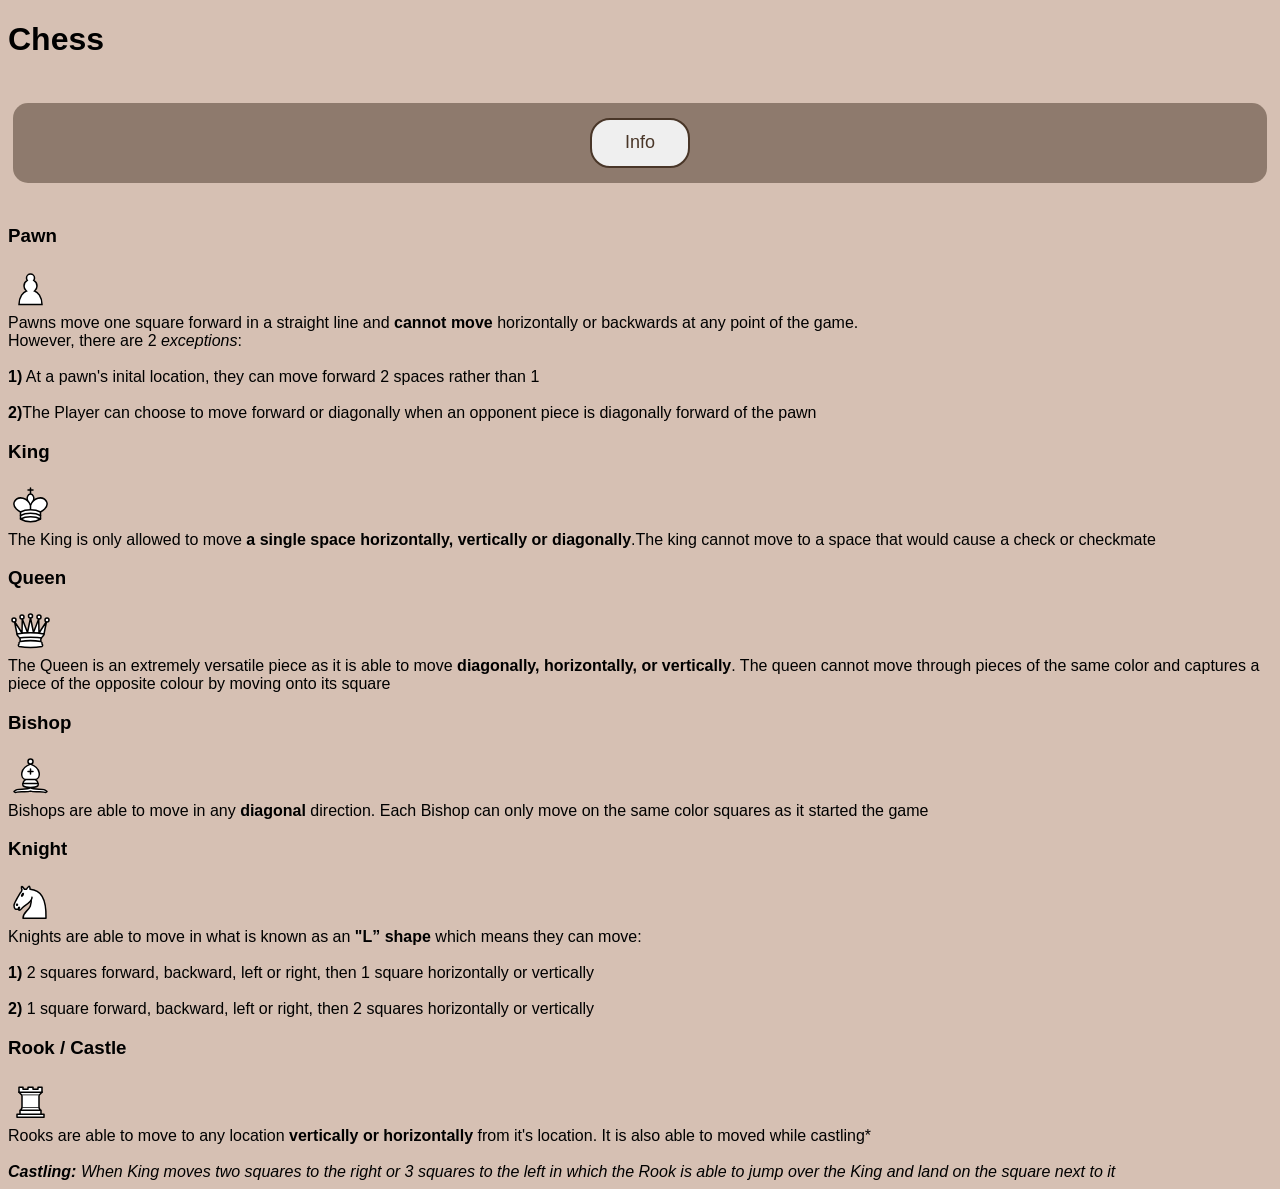
==== movement.html @ 1e64a23d "Add files via upload" ====
<!DOCTYPE html>
<html>

<head>
  <meta charset="utf-8">
  <meta name="viewport" content="width=device-width">
  <meta http-equiv="X-UA-Compatible" content="ie=edge" />

  <!--tab name-->
  <title>ML:Chess 2.0</title>
  <link rel="icon" type="image/x-icon" href="https://s3.getstickerpack.com/storage/uploads/sticker-pack/genshin-klee/sticker_5.png?2ef2940dcf8dc40f0880359c4da13c4e&d=200x200">

  <link href="style.css" rel="stylesheet" type="text/css">
  <script src="script.js"></script>
</head>

<body>

  <!--Header-->
  <div class="ChessTitle">
    <h1>Chess</h1>
  </div>

  <br>

  <!--Buttons-->
  <div class="Buttons">

    <!--Rules Dropdown-->
    <div class="InfoButtonDropdown">
      <button type="button" id="info">Info</button>
      <div class="WebpageLinks">
        <a href="index.html">Home</a>
        <a href="rules.html">Rules</a>
        <a href="movement">Movement</a>
      </div>
    </div>
  </div>

  <br>

  <!--Movement Webpage Info: Describe Pieces' Possible Movements----->
  <div class="movementrule">
    <!--Pawn-->
    <div class="piecemovement">

      <div class="titleimg">
        <h3>Pawn</h3>
        <img src="chessPieces/whitePieces/w_pawn.svg">
      </div>

      <div class="drop">
        <div class="text">Pawns move one square forward in a straight line and <b>cannot move</b> horizontally or
          backwards at any point of the game.<br>However, there are 2 <i>exceptions</i>:<br><br><b>1)</b> At a pawn's
          inital location, they can move forward 2 spaces rather than 1<br><br><b>2)</b>The Player can choose to move
          forward or diagonally when an opponent piece is diagonally forward of the pawn</div>
      </div>
    </div>

    <!--King-->
    <div class="piecemovement">

      <div class="titleimg">
        <h3>King</h3>
        <img src="chessPieces/whitePieces/w_king.svg">
      </div>

      <div class="drop">
        <div class="text">The King is only allowed to move <b>a single space horizontally, vertically or
            diagonally</b>.The king cannot move to a space that would cause a check or checkmate</div>
      </div>
    </div>

    <!--Queen-->
    <div class="piecemovement">

      <div class="titleimg">
        <h3>Queen</h3>
        <img src="chessPieces/whitePieces/w_queen.svg">
      </div>

      <div class="drop">
        <div class="text">The Queen is an extremely versatile piece as it is able to move
          <b>diagonally, horizontally, or vertically</b>. The queen cannot move through pieces of the same color and
          captures a piece of the opposite colour by moving onto its square
        </div>
      </div>
    </div>

    <!--Bishop-->
    <div class="piecemovement">

      <div class="titleimg">
        <h3>Bishop</h3>
        <img src="chessPieces/whitePieces/w_bishop.svg">
      </div>

      <div class="drop">
        <div class="text">Bishops are able to move in any <b>diagonal</b> direction. Each Bishop can only move on the
          same color squares as it started the game</div>
      </div>
    </div>

    <!--Knight-->
    <div class="piecemovement">

      <div class="titleimg">
        <h3>Knight</h3>
        <img src="chessPieces/whitePieces/w_knight.svg">
      </div>

      <div class="drop">
        <div class="text">Knights are able to move in what is known as an <b>"L” shape</b> which means they can
          move:<br><br>
          <b>1)</b> 2 squares forward, backward, left or right, then 1 square horizontally or vertically<br><br>
          <b>2)</b> 1 square forward, backward, left or right, then 2 squares horizontally or vertically
        </div>
      </div>
    </div>

    <!--Rook-->
    <div class="piecemovement">

      <div class="titleimg">
        <h3>Rook / Castle</h3>
        <img src="chessPieces/whitePieces/w_rook.svg">
      </div>

      <div class="drop">
        <div class="text">Rooks are able to move to any location <b>vertically or horizontally</b> from it's location.
          It
          is also able to moved while castling*<br><br><i><b>Castling:</b> When King moves two squares to the right or 3
            squares to the left in
            which the Rook is able to jump over the King and land on the square next to it</i></div>
      </div>
    </div>

  </div>


</body>

</html>
---- style.css ----
/* colors
light gray: #E4E0E1
tan: #D6C0B3
light brown: #AB886D
dark brown: #493628

old color:
light brown: eddabe
dark brown: d18b47
*/

/*for consistency throughout webpages and defines font heirarchy*/
* {
  font-family: 'Lucida Sans', 'Lucida Sans Regular', 'Lucida Grande', 'Lucida Sans Unicode', Geneva, Verdana, sans-serif;
}

/*body*/
body {
  background-color: #D6C0B3;
}

/*header title (ML:Chess)*/
.TitleName {
  display: flex;
  justify-content: center;
  padding: 10px;
  margin: 5px;
  border-radius: 15px;
  color: white;
  background-color: #493628;
}

/*refers to the div all buttons were placed in (the navigations)*/
.Buttons {
  display: flex;
  justify-content: center;
  align-items: center;
  padding: 10px;
  margin: 5px;
  background: rgb(73, 54, 40, 0.5);
  border-radius: 15px;
}

/*the actual button types (changes Info, Confirm, Reset)*/
button {
  font-size: 18px;
  padding: 10px 20px;
  /*top|bottom, left|right*/
  margin: 5px;
  color: #493628;
  border: 2px solid #493628;
  border-radius: 20px;
  min-width: 100px;
  /*ensures buttons are same width*/
  height: 50px;
  /*ensures buttons are same height*/
  box-sizing: border-box;
  /*for consistent sizing*/
}

/*how the buttons looks when hovered over*/
button:hover {
  color: #E4E0E1;
  border: 2px solid #E4E0E1;
  background-color: #493628;
}

.InfoButtonDropdown {
  position: relative;
  display: inline-block;
}

/*dropdown box holding the links*/
.WebpageLinks {
  display: none;
  /*links are hidden by default (will be shown when user hovers over "Info" button)*/
  position: absolute;
  background-color: #E4E0E1;
  border: 2px solid #493628;
  border-radius: 10px;
  top: 100%;
  /*positions dropdown below info button */
  left: 47%;
  /*shift dropdown box slightly to the left of the info center*/
  transform: translateX(-50%);
  /*shifts dropdown to left by half its width to center it */
}

/*the dropdown box w/ all links in it*/
.WebpageLinks a {
  color: #493628;
  text-decoration: none;
  text-align: center;
  display: block;
  padding: 5px;
  min-width: 100px;
  box-sizing: border-box;
}

/*dropdown box on hover. this is what allows it to be a dropdown*/
.InfoButtonDropdown:hover .WebpageLinks {
  display: block;
}

/*dropdown links on hover (separate links)*/
.WebpageLinks a:hover {
  background-color: #AB886D;
  border-radius: 5px;
}


/*Turn Notice*/
.directions {
  display: flex;
  justify-content: center;
  align-items: center;
  padding: 10px;
  border-radius: 15px;

  background: #AB886D;
}

/*rules page
.mainruletitle {
  margin: 5px;
  padding: 15px;
  background-color: rgba(0, 0, 0, 0.15);
  border: 3px solid black;
  border-radius: 25px;
  text-align: center;
}

.LowerButtonRules {
  justify-content: center;
  text-align: center;
  display: flex;
  padding: 5px;
  border-radius: 10px;
}

.LowerButtonRules div {
  flex: 1;
  padding: 5px;
  margin: 10px;
  border-radius: 10px;
  background-color: rgba(209, 140, 71, 0.75);
}

.ruletitle {
  border-radius: 5px;
  padding: 10px;
  background-color: #eddabe;
}

.listed {
  margin: 5px;
  flex: 1;
  padding: 3px;
  border-radius: 10px;
  background-color: rgba(209, 140, 71, 0.75);
}

.listed li {
  padding: 3px;
}

.nocenter {
  padding: 10px;
  text-align: center;
}

/*Movement
.piecemovement {
  border: 3px solid black;
  margin: 10px;
}

.titleimg {
  justify-content: center;
  text-align: center;
}

.titleimg img {
  height: 25%;
  width: auto;
}

.text {
  margin: 25px;
}


/*---Board:---*/
/*section containing the board*/
.board {
  display: flex;
  flex-direction: column;
  /*ensures each label number is a new row*/
  text-align: center;
  /*ensures text and img is centerd vertically*/
  align-items: center;
  /*centers overall board*/
  padding: 10px;
}

/*can be differenciated by label numbers*/
.row {
  display: flex;
  flex-direction: row;
  justify-content: center;
}

/*light grids*/
.color0,
.color2 {
  /*background-color: #d9b188;*/
  background-color: #e8ba8d;

}

/*light grids hover*/
.color0:hover,
.color2:hover {
  background-color: #bd8678;
}

/*dark grids*/
.color1 {
  /*background-color: #af7f4f;*/
  background-color: #a57545;

}

/*dark grids hover*/
.color1:hover {
  background-color: #a86451;
}

/* all grids */
.square {
  width: 75px;
  height: 75px;
  outline: 2px solid #493628;
  display: flex;
  flex-direction: column;
  /*puts label and img on separate lines*
  justify-content: center;
  align-items: center;*/
  text-align: center;
  position: relative;
  padding: 3px;
}

/* piece images resized to fit grid */
.square img {
  height: 65%;
  object-fit: contain;
  padding: 3px;
}

/*labels at the top of each grid*/
.label {
  align-items: top;
  font-size: 20px;
  border-right: 2px solid black;
}

footer {
  color: #E4E0E1;
  background: rgb(73, 54, 40, 0.8);
  border: 1.5px solid #493628;
  border-radius: 5px;
  padding: 10px;
  justify-content: center;
}

.selected{
  background-color:#e2de7e;
}

.possible{
  background-color:#c1be6c;
}
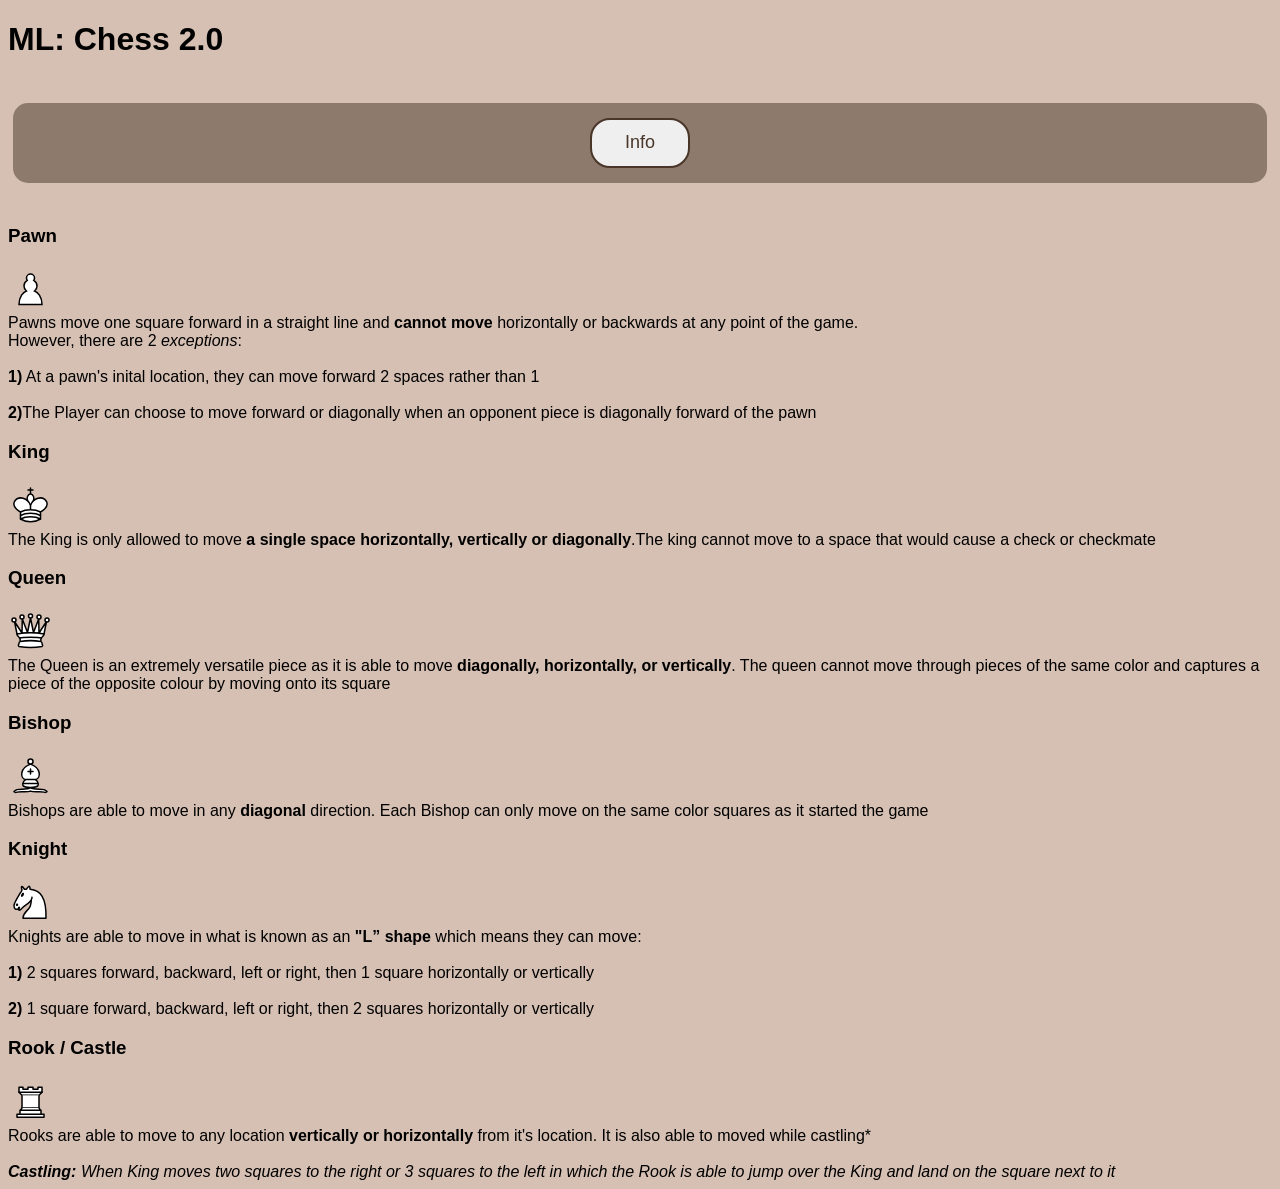
==== commit 2c3b4ddb: "Finishing touches Added more strange values that map to their ideal values when using voice commands" ====
--- a/movement.html
+++ b/movement.html
@@ -7,8 +7,8 @@
   <meta http-equiv="X-UA-Compatible" content="ie=edge" />
 
   <!--tab name-->
-  <title>ML:Chess 2.0</title>
-  <link rel="icon" type="image/x-icon" href="https://s3.getstickerpack.com/storage/uploads/sticker-pack/genshin-klee/sticker_5.png?2ef2940dcf8dc40f0880359c4da13c4e&d=200x200">
+  <title>ML: Chess 2.0</title>
+  <link rel="icon" type="image/x-icon" href="chessPieces/whitePieces/w_pawn.svg">
 
   <link href="style.css" rel="stylesheet" type="text/css">
   <script src="script.js"></script>
@@ -18,7 +18,7 @@
 
   <!--Header-->
   <div class="ChessTitle">
-    <h1>Chess</h1>
+    <h1>ML: Chess 2.0</h1>
   </div>
 
   <br>
--- a/style.css
+++ b/style.css
@@ -116,7 +116,6 @@
   align-items: center;
   padding: 10px;
   border-radius: 15px;
-
   background: #AB886D;
 }
 
@@ -280,4 +279,30 @@
 
 .possible{
   background-color:#c1be6c;
+}
+
+/* Player turn */
+.playerMessage{
+  border:3px solid #493628;
+  color: white;
+  font-size: 24px;
+  text-align:center;
+}
+
+#display{
+  flex:1;
+  text-align:center;
+}
+
+.reset {
+  display: flex;
+  justify-content: center;
+  align-items: center;
+  margin: 10px;
+}
+
+.credits{
+  color:#493628;
+  size: 20px;
+  padding: 10px;
 }
